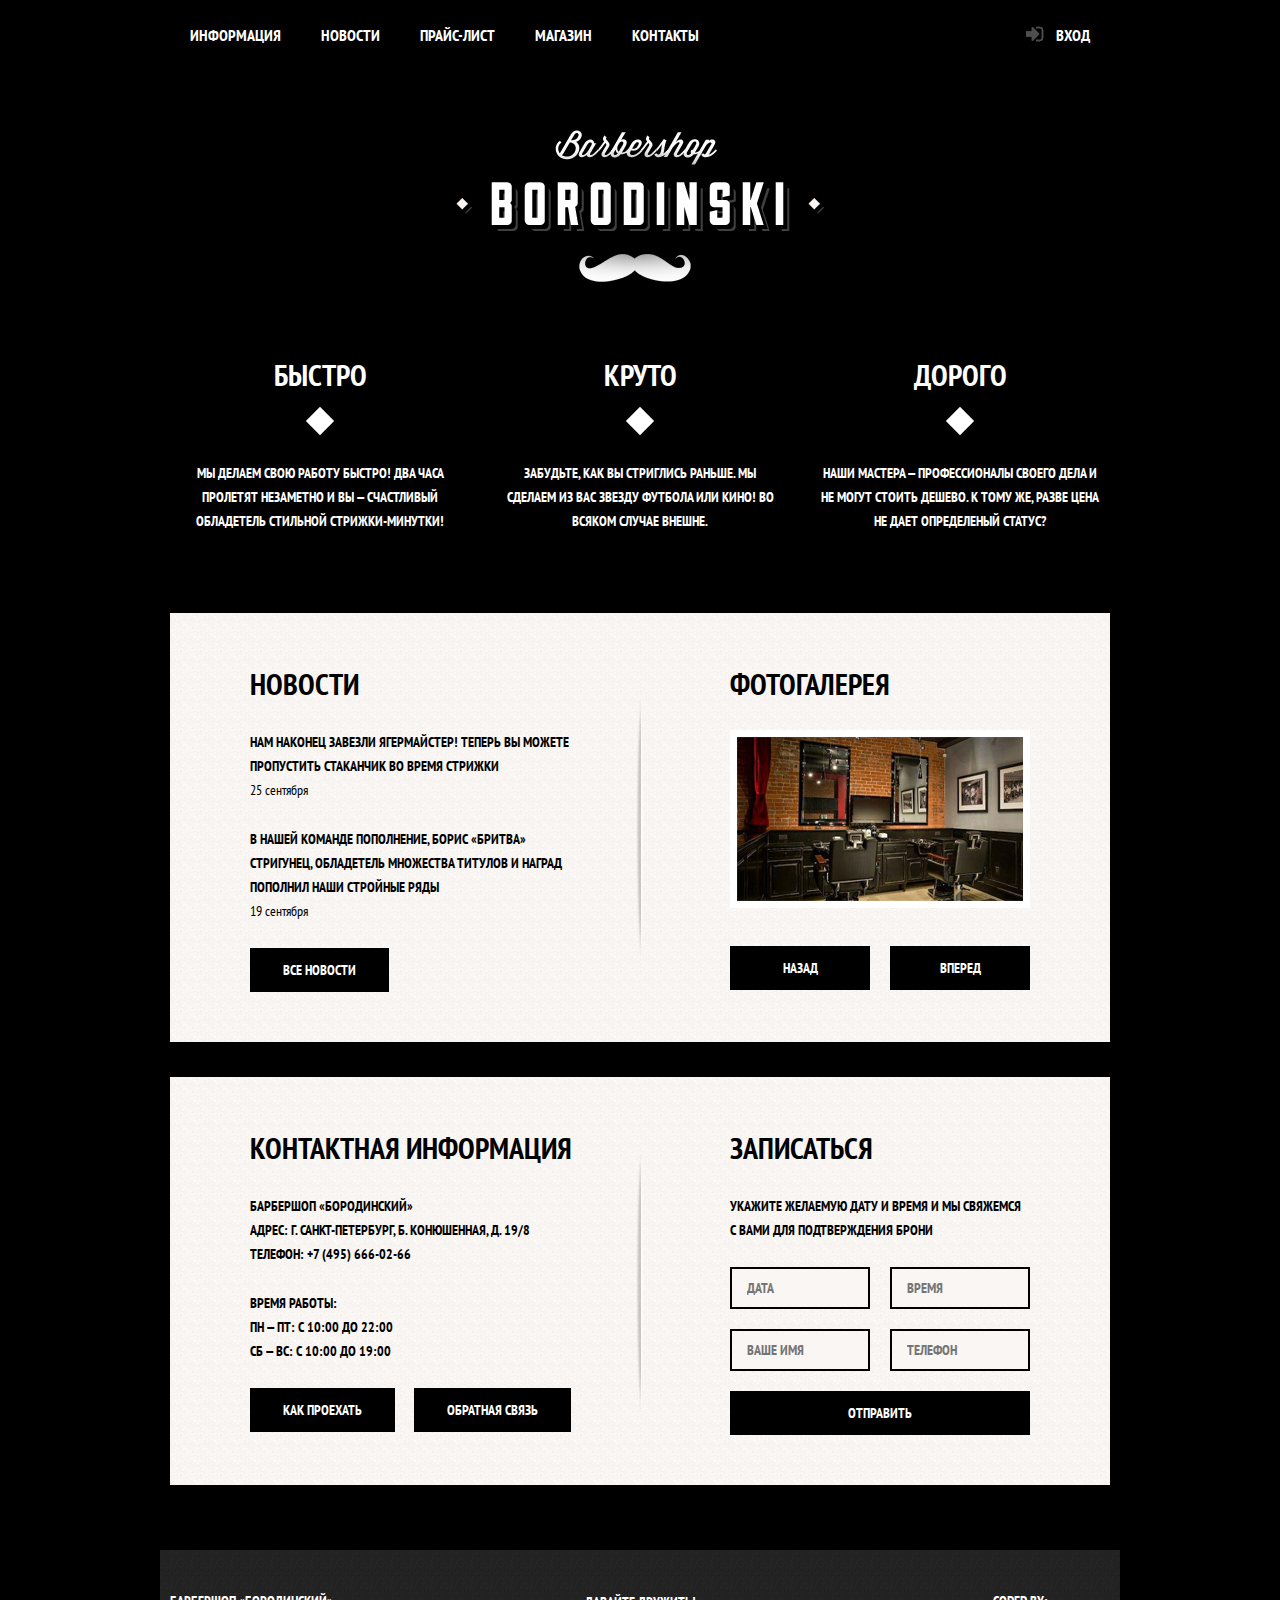
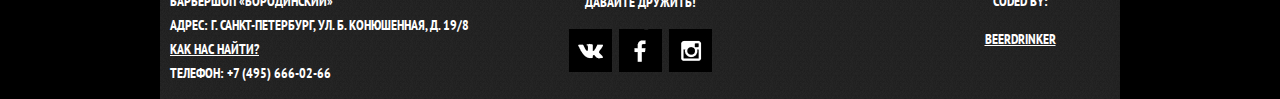
==== index.html @ 7725e12c "layout done" ====
<!DOCTYPE html>

<!--Coded by Paliy Rostyslav. e-mail: paliy1984@gmail.com. skype: ros.coprandos !!!SYLB!!!-->

<html lang="en">

<head>
    <meta charset="utf-8">
    <meta http-equiv="X-UA-Compatible" content="IE=edge">
    <meta name="viewport" content="width=device-width, initial-scale=1.0">

    <title>Borodinski</title>
    <!--Site description-->
    <meta name="description" content="..." />
    <link href="https://fonts.googleapis.com/css?family=PT+Sans+Narrow:400,700&amp;subset=cyrillic" rel="stylesheet">
    <link rel="stylesheet" type="text/css" href="css/style.css">

    <!-- HTML5 shim and Respond.js for IE8 support of HTML5 elements and media queries -->
    <!--[if lt IE 9]>
      <script src="https://oss.maxcdn.com/html5shiv/3.7.2/html5shiv.min.js"></script>
      <script src="https://oss.maxcdn.com/respond/1.4.2/respond.min.js"></script>
    <![endif]-->
    
</head>

<body>

    <header class="main-header">
        <div class="container cf">
            <nav class="main-navigation">
                <ul>
                    <li><a href="#">ИНФОРМАЦИЯ</a></li>
                    <li><a href="#">НОВОСТИ</a></li>
                    <li><a href="#">ПРАЙС-ЛИСТ</a></li>
                    <li><a href="#">МАГАЗИН</a></li>
                    <li><a href="#">КОНТАКТЫ</a></li>
                </ul>
            </nav>
            <div class="user-block">
                <a href="#" class="login">ВХОД</a>
            </div>
    
        </div>
    </header>


    <main class="container">
        <div class="index-logo">
            <img src="./img/borodinski-logo.png" alt="Барбершоп <<<Бородинский>>">
        </div>

        <section class="features cf">
            <div class="features-item">
                <h3 class="features-name">БЫСТРО</h3>
                <p>МЫ ДЕЛАЕМ СВОЮ РАБОТУ БЫСТРО! ДВА ЧАСА ПРОЛЕТЯТ НЕЗАМЕТНО И ВЫ — СЧАСТЛИВЫЙ ОБЛАДЕТЕЛЬ СТИЛЬНОЙ СТРИЖКИ-МИНУТКИ!</p>
            </div>
            <div class="features-item">
                <h3 class="features-name">КРУТО</h3>
                <p>ЗАБУДЬТЕ, КАК ВЫ СТРИГЛИСЬ РАНЬШЕ. МЫ СДЕЛАЕМ ИЗ ВАС ЗВЕЗДУ ФУТБОЛА ИЛИ КИНО! ВО ВСЯКОМ СЛУЧАЕ ВНЕШНЕ.</p>
            </div>
            <div class="features-item">
                <h3 class="features-name">ДОРОГО</h3>
                <p>НАШИ МАСТЕРА — ПРОФЕССИОНАЛЫ СВОЕГО ДЕЛА И НЕ МОГУТ СТОИТЬ ДЕШЕВО. К ТОМУ ЖЕ, РАЗВЕ ЦЕНА НЕ ДАЕТ ОПРЕДЕЛЕНЫЙ
                    СТАТУС?
                </p>
            </div>
        </section>

        <div class="index-content cf">
            <div class="index-content-left">
                <h2 class="index-content-title">НОВОСТИ</h2>
                <ul class="news-preview">
                    <li>
                        <p>НАМ НАКОНЕЦ ЗАВЕЗЛИ ЯГЕРМАЙСТЕР! ТЕПЕРЬ ВЫ МОЖЕТЕ ПРОПУСТИТЬ СТАКАНЧИК ВО ВРЕМЯ СТРИЖКИ</p>
                        <time datetime="2016-01-11">25 сентября</time>
                    </li>
                    <li>
                        <p>В НАШЕЙ КОМАНДЕ ПОПОЛНЕНИЕ, БОРИС «БРИТВА» СТРИГУНЕЦ, ОБЛАДЕТЕЛЬ МНОЖЕСТВА ТИТУЛОВ И НАГРАД ПОПОЛНИЛ
                            НАШИ СТРОЙНЫЕ РЯДЫ</p>
                        <time datetime="2016-01-11">19 сентября</time>
                    </li>
                </ul>
                <a class="btn" href="#">ВСЕ НОВОСТИ</a>
            </div>

            <div class="index-content-right">
                <h2 class="index-content-title">ФОТОГАЛЕРЕЯ</h2>
                <div class="gallery">
                    <figure class="gallery-content">
                        <img src="./img/gallery-img.jpg" alt="gallery">
                    </figure>
                    <button class="btn gallery-prev">НАЗАД</button>
                    <button class="btn gallery-next">ВПЕРЕД</button>
                </div>
            </div>
        </div>

        <div class="index-content cf">

            <div class="index-content-left">
                <h2 class="index-content-title">КОНТАКТНАЯ ИНФОРМАЦИЯ</h2>
                <p>
                    БАРБЕРШОП «БОРОДИНСКИЙ» <br> АДРЕС: Г. САНКТ-ПЕТЕРБУРГ, Б. КОНЮШЕННАЯ, Д. 19/8 <br> ТЕЛЕФОН: +7 (495)
                    666-02-66
                </p>
                <p>
                    ВРЕМЯ РАБОТЫ: <br> ПН — ПТ: С 10:00 ДО 22:00 <br> СБ — ВС: С 10:00 ДО 19:00
                </p>
                <a href="#" class="btn">КАК ПРОЕХАТЬ</a>
                <a href="#" class="btn">ОБРАТНАЯ СВЯЗЬ</a>
            </div>

            <div class="index-content-right">
                <h2 class="index-content-title">ЗАПИСАТЬСЯ</h2>
                <p>УКАЖИТЕ ЖЕЛАЕМУЮ ДАТУ И ВРЕМЯ И МЫ СВЯЖЕМСЯ <br> С ВАМИ ДЛЯ ПОДТВЕРЖДЕНИЯ БРОНИ</p>
                <form action="register" class="appointment-form" method="post">
                    <input type="text" name="date" value="" placeholder="ДАТА">
                    <input type="text" name="time" value="" placeholder="ВРЕМЯ">
                    <input type="text" name="name" value="" placeholder="ВАШЕ ИМЯ">
                    <input type="tel" name="phone" value="" placeholder="ТЕЛЕФОН">
                    <button class="btn" type="submit">ОТПРАВИТЬ</button>
                </form>
            </div>
        </div>
    </main>


    <footer class="main-footer container cf">
    	<div class="footer-contacts">
    		<p>
    			БАРБЕРШОП «БОРОДИНСКИЙ» <br> АДРЕС: Г. САНКТ-ПЕТЕРБУРГ, УЛ. Б. КОНЮШЕННАЯ, Д. 19/8 <br><a href="#">КАК НАС НАЙТИ?</a>			<br> ТЕЛЕФОН: +7 (495) 666-02-66
    		</p>
    	</div>
    	<div class="footer-social">
    		<p>ДАВАЙТЕ ДРУЖИТЬ!</p>
    		<a class="social-btn social-btn-vk" href="#"></a>
    		<a class="social-btn social-btn-fb" href="#"></a>
    		<a class="social-btn social-btn-insta" href="#"></a>
    	</div>
    	<div class="footer-copy">
    		<p>
    			Coded by:
    		</p>
    		<a href="https://github.com/BeerDRinker" target="blank">BeerDrinker</a>
    	</div>
    </footer>
    
    <!--Custom script-->
    <script src="js/main.js"></script>
    
    <!--[if lt IE 9]>
          <script src="libs/placeholders.min.js"></script>
        <![endif]-->

</body>

</html>
---- css/style.css ----
@charset "UTF-8";
/*! normalize.css v5.0.0 | MIT License | github.com/necolas/normalize.css */
/**
 * 1. Change the default font family in all browsers (opinionated).
 * 2. Correct the line height in all browsers.
 * 3. Prevent adjustments of font size after orientation changes in
 *    IE on Windows Phone and in iOS.
 */
/* Document
   ========================================================================== */
html {
  font-family: sans-serif;
  /* 1 */
  line-height: 1.15;
  /* 2 */
  -ms-text-size-adjust: 100%;
  /* 3 */
  -webkit-text-size-adjust: 100%;
  /* 3 */ }

/* Sections
   ========================================================================== */
/**
 * Remove the margin in all browsers (opinionated).
 */
body {
  margin: 0; }

/**
 * Add the correct display in IE 9-.
 */
article,
aside,
footer,
header,
nav,
section {
  display: block; }

/**
 * Correct the font size and margin on `h1` elements within `section` and
 * `article` contexts in Chrome, Firefox, and Safari.
 */
h1 {
  font-size: 2em;
  margin: 0.67em 0; }

/* Grouping content
   ========================================================================== */
/**
 * Add the correct display in IE 9-.
 * 1. Add the correct display in IE.
 */
figcaption,
figure,
main {
  /* 1 */
  display: block; }

/**
 * Add the correct margin in IE 8.
 */
figure {
  margin: 1em 40px; }

/**
 * 1. Add the correct box sizing in Firefox.
 * 2. Show the overflow in Edge and IE.
 */
hr {
  box-sizing: content-box;
  /* 1 */
  height: 0;
  /* 1 */
  overflow: visible;
  /* 2 */ }

/**
 * 1. Correct the inheritance and scaling of font size in all browsers.
 * 2. Correct the odd `em` font sizing in all browsers.
 */
pre {
  font-family: monospace, monospace;
  /* 1 */
  font-size: 1em;
  /* 2 */ }

/* Text-level semantics
   ========================================================================== */
/**
 * 1. Remove the gray background on active links in IE 10.
 * 2. Remove gaps in links underline in iOS 8+ and Safari 8+.
 */
a {
  background-color: transparent;
  /* 1 */
  -webkit-text-decoration-skip: objects;
  /* 2 */ }

/**
 * Remove the outline on focused links when they are also active or hovered
 * in all browsers (opinionated).
 */
a:active,
a:hover {
  outline-width: 0; }

/**
 * 1. Remove the bottom border in Firefox 39-.
 * 2. Add the correct text decoration in Chrome, Edge, IE, Opera, and Safari.
 */
abbr[title] {
  border-bottom: none;
  /* 1 */
  text-decoration: underline;
  /* 2 */
  text-decoration: underline dotted;
  /* 2 */ }

/**
 * Prevent the duplicate application of `bolder` by the next rule in Safari 6.
 */
b,
strong {
  font-weight: inherit; }

/**
 * Add the correct font weight in Chrome, Edge, and Safari.
 */
b,
strong {
  font-weight: bolder; }

/**
 * 1. Correct the inheritance and scaling of font size in all browsers.
 * 2. Correct the odd `em` font sizing in all browsers.
 */
code,
kbd,
samp {
  font-family: monospace, monospace;
  /* 1 */
  font-size: 1em;
  /* 2 */ }

/**
 * Add the correct font style in Android 4.3-.
 */
dfn {
  font-style: italic; }

/**
 * Add the correct background and color in IE 9-.
 */
mark {
  background-color: #ff0;
  color: #000; }

/**
 * Add the correct font size in all browsers.
 */
small {
  font-size: 80%; }

/**
 * Prevent `sub` and `sup` elements from affecting the line height in
 * all browsers.
 */
sub,
sup {
  font-size: 75%;
  line-height: 0;
  position: relative;
  vertical-align: baseline; }

sub {
  bottom: -0.25em; }

sup {
  top: -0.5em; }

/* Embedded content
   ========================================================================== */
/**
 * Add the correct display in IE 9-.
 */
audio,
video {
  display: inline-block; }

/**
 * Add the correct display in iOS 4-7.
 */
audio:not([controls]) {
  display: none;
  height: 0; }

/**
 * Remove the border on images inside links in IE 10-.
 */
img {
  border-style: none; }

/**
 * Hide the overflow in IE.
 */
svg:not(:root) {
  overflow: hidden; }

/* Forms
   ========================================================================== */
/**
 * 1. Change the font styles in all browsers (opinionated).
 * 2. Remove the margin in Firefox and Safari.
 */
button,
input,
optgroup,
select,
textarea {
  font-family: sans-serif;
  /* 1 */
  font-size: 100%;
  /* 1 */
  line-height: 1.15;
  /* 1 */
  margin: 0;
  /* 2 */ }

/**
 * Show the overflow in IE.
 * 1. Show the overflow in Edge.
 */
button,
input {
  /* 1 */
  overflow: visible; }

/**
 * Remove the inheritance of text transform in Edge, Firefox, and IE.
 * 1. Remove the inheritance of text transform in Firefox.
 */
button,
select {
  /* 1 */
  text-transform: none; }

/**
 * 1. Prevent a WebKit bug where (2) destroys native `audio` and `video`
 *    controls in Android 4.
 * 2. Correct the inability to style clickable types in iOS and Safari.
 */
button,
html [type="button"],
[type="reset"],
[type="submit"] {
  -webkit-appearance: button;
  /* 2 */ }

/**
 * Remove the inner border and padding in Firefox.
 */
button::-moz-focus-inner,
[type="button"]::-moz-focus-inner,
[type="reset"]::-moz-focus-inner,
[type="submit"]::-moz-focus-inner {
  border-style: none;
  padding: 0; }

/**
 * Restore the focus styles unset by the previous rule.
 */
button:-moz-focusring,
[type="button"]:-moz-focusring,
[type="reset"]:-moz-focusring,
[type="submit"]:-moz-focusring {
  outline: 1px dotted ButtonText; }

/**
 * Change the border, margin, and padding in all browsers (opinionated).
 */
fieldset {
  border: 1px solid #c0c0c0;
  margin: 0 2px;
  padding: 0.35em 0.625em 0.75em; }

/**
 * 1. Correct the text wrapping in Edge and IE.
 * 2. Correct the color inheritance from `fieldset` elements in IE.
 * 3. Remove the padding so developers are not caught out when they zero out
 *    `fieldset` elements in all browsers.
 */
legend {
  box-sizing: border-box;
  /* 1 */
  color: inherit;
  /* 2 */
  display: table;
  /* 1 */
  max-width: 100%;
  /* 1 */
  padding: 0;
  /* 3 */
  white-space: normal;
  /* 1 */ }

/**
 * 1. Add the correct display in IE 9-.
 * 2. Add the correct vertical alignment in Chrome, Firefox, and Opera.
 */
progress {
  display: inline-block;
  /* 1 */
  vertical-align: baseline;
  /* 2 */ }

/**
 * Remove the default vertical scrollbar in IE.
 */
textarea {
  overflow: auto; }

/**
 * 1. Add the correct box sizing in IE 10-.
 * 2. Remove the padding in IE 10-.
 */
[type="checkbox"],
[type="radio"] {
  box-sizing: border-box;
  /* 1 */
  padding: 0;
  /* 2 */ }

/**
 * Correct the cursor style of increment and decrement buttons in Chrome.
 */
[type="number"]::-webkit-inner-spin-button,
[type="number"]::-webkit-outer-spin-button {
  height: auto; }

/**
 * 1. Correct the odd appearance in Chrome and Safari.
 * 2. Correct the outline style in Safari.
 */
[type="search"] {
  -webkit-appearance: textfield;
  /* 1 */
  outline-offset: -2px;
  /* 2 */ }

/**
 * Remove the inner padding and cancel buttons in Chrome and Safari on macOS.
 */
[type="search"]::-webkit-search-cancel-button,
[type="search"]::-webkit-search-decoration {
  -webkit-appearance: none; }

/**
 * 1. Correct the inability to style clickable types in iOS and Safari.
 * 2. Change font properties to `inherit` in Safari.
 */
::-webkit-file-upload-button {
  -webkit-appearance: button;
  /* 1 */
  font: inherit;
  /* 2 */ }

/* Interactive
   ========================================================================== */
/*
 * Add the correct display in IE 9-.
 * 1. Add the correct display in Edge, IE, and Firefox.
 */
details,
menu {
  display: block; }

/*
 * Add the correct display in all browsers.
 */
summary {
  display: list-item; }

/* Scripting
   ========================================================================== */
/**
 * Add the correct display in IE 9-.
 */
canvas {
  display: inline-block; }

/**
 * Add the correct display in IE.
 */
template {
  display: none; }

/* Hidden
   ========================================================================== */
/**
 * Add the correct display in IE 10-.
 */
[hidden] {
  display: none; }

/*=============================================
               GLOBALL SETTINGS
=============================================*/
.cf::after {
  content: '';
  display: table;
  clear: both; }

body {
  min-width: 960px;
  font-weight: 700;
  font-size: 14px;
  line-height: 24px;
  font-family: 'PT Sans Narrow', "Arial", sans-serif;
  margin: 0;
  padding: 0;
  background: #000000 url("../img/background.jpg") no-repeat center top;
  color: #ffffff;
  text-transform: uppercase;
  background: #000; }

.container {
  width: 940px;
  margin: 0 auto;
  padding: 0 10px; }

/*=============================================
                HEADER - NAV
=============================================*/
.main-header {
  margin-bottom: 60px;
  color: #fff;
  background-color: #000; }

.main-navigation {
  float: left;
  width: 780px; }

/* AHTUNG, AHTUNG!!! AHTUNG, AHTUNG!!! AHTUNG, AHTUNG!!! AHTUNG, AHTUNG!!! */
/*Вот ета хуйня как образец, так нужно делать во всех навигационных меню*/
.main-navigation ul {
  margin: 0;
  padding: 0;
  list-style: none;
  font-size: 0; }

.main-navigation li {
  display: inline-block;
  /*Если display: inline-block; то обизательно vertical-align: top;*/
  vertical-align: top;
  font-size: 16px;
  line-height: 20px; }

.main-navigation a {
  padding: 25px 20px;
  display: block;
  color: #fff;
  text-decoration: none; }

.main-navigation a:hover {
  background: #242424; }

/*================ Конец примера нав меню =================*/
.user-block {
  float: right;
  max-width: 140px; }

.login {
  position: relative;
  display: inline-block;
  vertical-align: top;
  font-size: 16px;
  line-height: 20px;
  color: #fff;
  text-decoration: none;
  padding: 25px 20px;
  padding-left: 50px; }

.login:hover {
  background: #242424; }

.login::before {
  content: "";
  position: absolute;
  /*Если нужно елементу задать абсолютную позицию то у родителя должна быть позиция relative*/
  top: 26px;
  left: 20px;
  width: 18px;
  height: 18px;
  background: url("../img/sprites.png") no-repeat;
  background-position: 0px 0px;
  opacity: 0.3; }

.login:hover::before {
  opacity: 1; }

/*=============================================
                HEADER-LOGO
=============================================*/
.index-logo {
  height: 204px;
  width: 368px;
  margin: 0 auto; }

.index-logo img {
  height: 204px;
  width: 368px; }

/*=============================================
                   FEATURES
=============================================*/
.features-item {
  float: left;
  min-height: 175px;
  margin-right: 20px;
  width: 300px;
  text-align: center;
  margin-bottom: 80px; }

.features-name {
  position: relative;
  display: block;
  margin-bottom: 30px;
  padding-bottom: 35px; }

.features-name::after {
  content: "";
  position: absolute;
  display: block;
  bottom: 0;
  left: 50%;
  width: 20px;
  height: 20px;
  margin-left: -10px;
  background-color: #ffffff;
  transform: rotate(45deg); }

.features-item h3 {
  font-size: 30px;
  line-height: 42px;
  font-weight: 700;
  margin-top: 20px; }

.features-item p {
  margin: 10px;
  margin-bottom: 0; }

.features-item:last-child {
  margin-right: 0; }

/*=============================================
                   CONTENT
=============================================*/
.index-content {
  padding: 20px 80px;
  padding-bottom: 50px;
  margin-bottom: 35px;
  color: #000;
  background: url("../img/content-shadow.png") no-repeat center, #f8f5f2 url("../img/texture.png"); }
  .index-content h2 {
    margin-top: 30px; }

.index-content-left {
  float: left;
  width: 380px; }

.index-content-right {
  float: right;
  width: 300px; }

.index-content-title {
  margin: 0;
  margin-bottom: 25px;
  font-size: 30px;
  line-height: 42px; }

.index-content p {
  margin: 0;
  margin-bottom: 25px; }

.news-preview {
  margin: 0;
  padding: 0;
  padding-right: 25px;
  list-style: none;
  padding-right: 45px; }

.btn {
  /*Для кнопок нужно все текстовые параметры продублировать они не унаследуют их от других елементов */
  display: inline-block;
  vertical-align: top;
  margin-right: 16px;
  padding: 10px 33px;
  font-weight: 700;
  font-size: 14px;
  line-height: 24px;
  font-family: 'PT Sans Narrow', "Arial", sans-serif;
  color: #fff;
  text-transform: uppercase;
  text-decoration: none;
  background-color: #000;
  border: none;
  outline: none;
  cursor: pointer; }

.btn:hover,
.btn:active {
  background-color: #663d15; }

.btn.disabled,
.btn:disabled {
  cursor: default;
  opacity: 0.5; }

.btn.disabled:hover,
.btn:disabled:hover {
  background-color: #000; }

.gallery {
  position: relative;
  height: 260px; }

.gallery-content {
  height: 164px;
  margin: 0;
  background-color: #ccc;
  border: 7px solid #fff; }

.gallery-content img {
  width: 286px;
  height: 164px; }

.gallery .btn {
  position: absolute;
  bottom: 0;
  width: 140px;
  margin: 0; }

.gallery-prev {
  left: 0; }

.gallery-next {
  right: 0; }

.news-preview li {
  margin-bottom: 25px; }

.news-preview time {
  font-weight: 400;
  text-transform: none; }

.news-preview p {
  margin-bottom: 0; }

/*=============================================
                   CONTACT
=============================================*/
/*Для input нужно все текстовые параметры продублировать они не унаследуют их от других елементов */
.appointment-form input {
  float: left;
  margin-right: 20px;
  margin-bottom: 20px;
  width: 106px;
  padding: 7px 15px;
  background-color: #f9f6f3;
  border: 2px solid #000;
  outline: none;
  font-weight: 700;
  font-size: 14px;
  line-height: 24px;
  color: #000;
  font-family: 'PT Sans Narrow', "Arial", sans-serif; }

.appointment-form input:nth-child(2n) {
  margin-right: 0; }

.appointment-form input:focus {
  border: 2px solid #663d15; }

.appointment-form .btn {
  clear: both;
  width: 100%; }

/*=============================================
                   FOOTER
=============================================*/
.main-footer {
  margin-top: 65px;
  /*padding-bottom: 40px;*/
  color: #fff;
  background: #252525 url("../img/footer-bg.jpg"); }

.footer-contacts {
  padding-top: 25px;
  float: left;
  width: 320px;
  margin-right: 60px; }

.footer-contacts a {
  color: #fff; }

.footer-contacts a:hover {
  text-decoration: none; }

.footer-social {
  padding-top: 20px;
  float: left;
  width: 180px;
  text-align: center; }

.footer-social p {
  padding-top: 20px;
  margin: 0;
  margin-bottom: 15px; }

.social-btn {
  display: inline-block;
  vertical-align: top;
  margin: 0 2px;
  width: 43px;
  height: 43px;
  font-size: 0;
  text-decoration: none;
  background: #000 url("../img/sprites.png") no-repeat center; }

.social-btn-vk {
  background-position: 9px -190px; }

.social-btn-fb {
  background-position: 15px -41px; }

.social-btn-insta {
  background-position: 12px -105px; }

.footer-copy {
  text-align: center;
  padding-top: 25px;
  float: right;
  width: 180px; }
  .footer-copy a {
    color: #fff; }
    .footer-copy a:hover {
      text-decoration: none; }
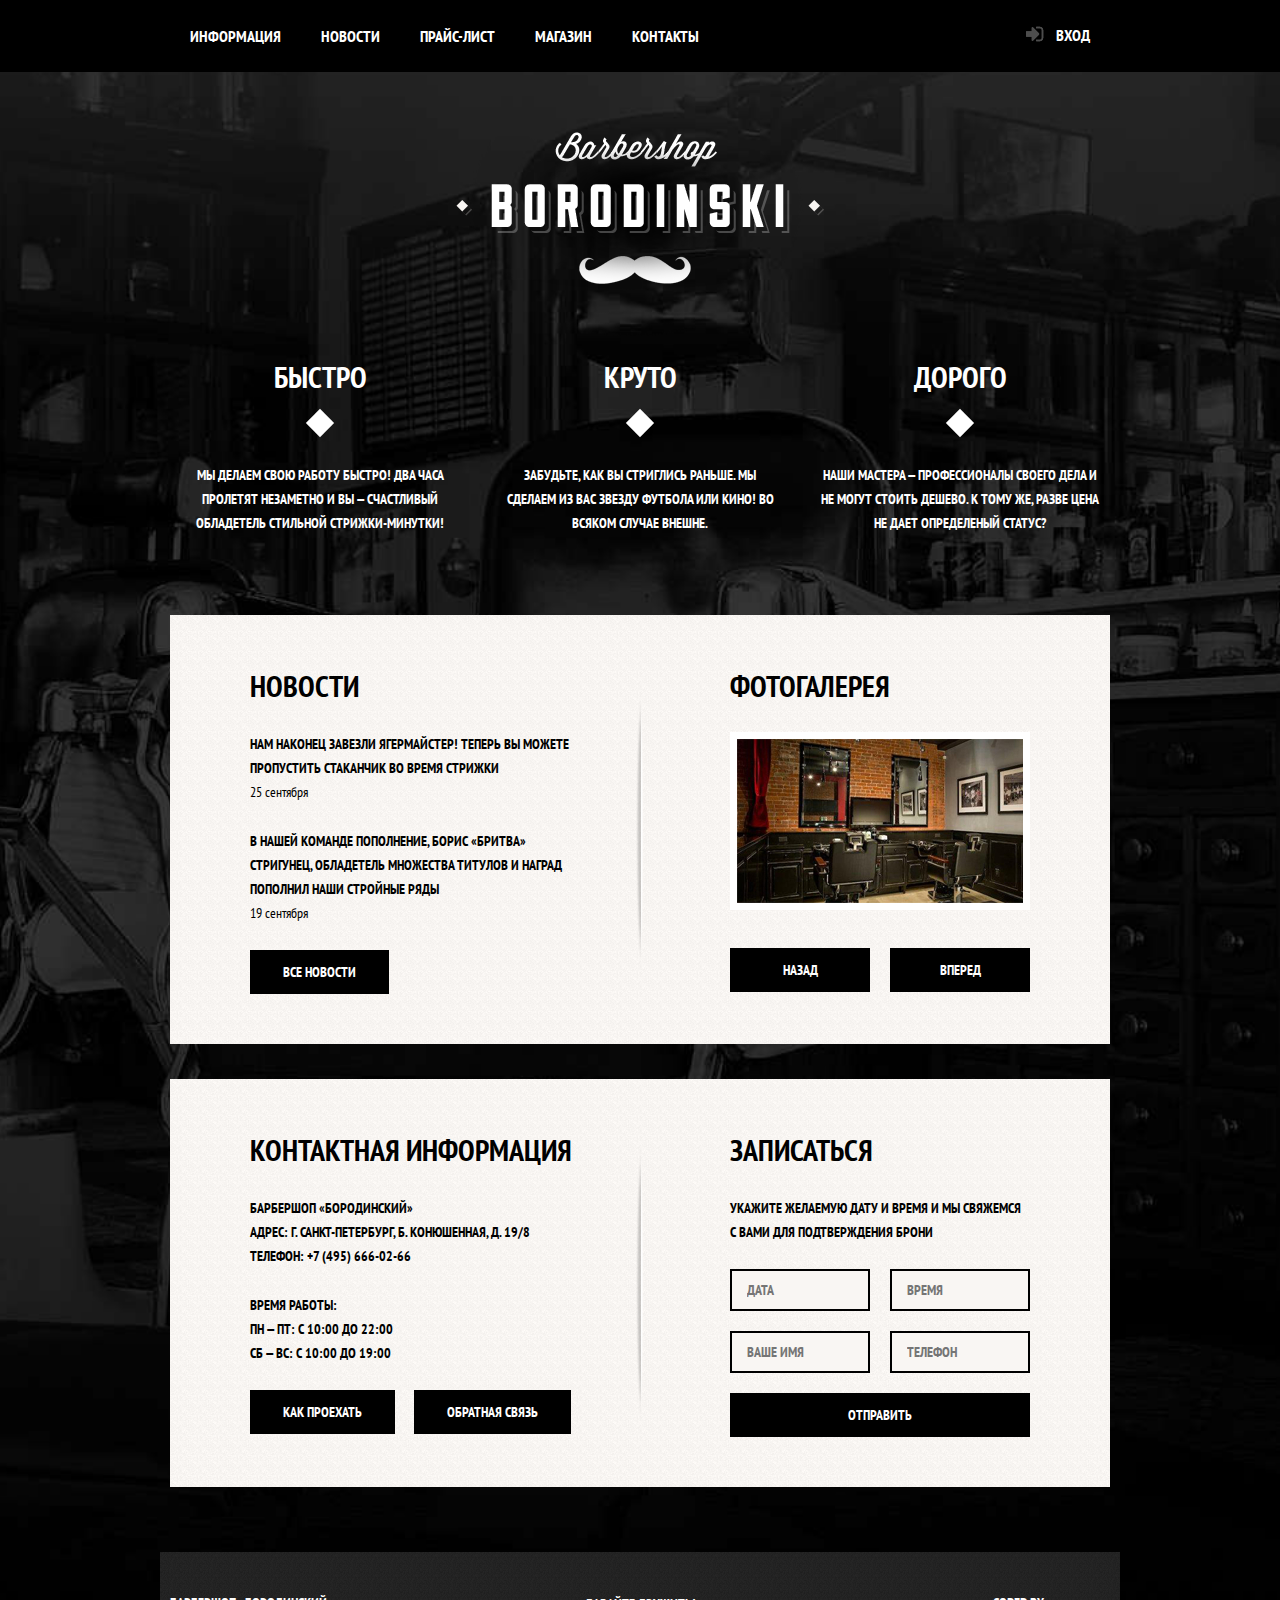
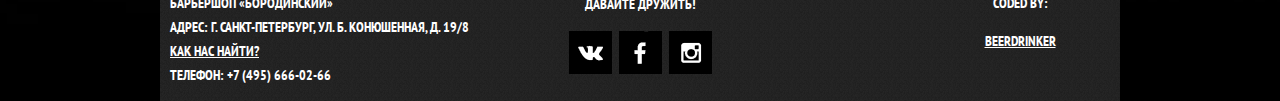
==== commit 7520d302: "barbershop is done" ====
--- a/index.html
+++ b/index.html
@@ -31,7 +31,7 @@
                 <ul>
                     <li><a href="#">ИНФОРМАЦИЯ</a></li>
                     <li><a href="#">НОВОСТИ</a></li>
-                    <li><a href="#">ПРАЙС-ЛИСТ</a></li>
+                    <li><a href="price.html">ПРАЙС-ЛИСТ</a></li>
                     <li><a href="#">МАГАЗИН</a></li>
                     <li><a href="#">КОНТАКТЫ</a></li>
                 </ul>
@@ -106,7 +106,7 @@
                 <p>
                     ВРЕМЯ РАБОТЫ: <br> ПН — ПТ: С 10:00 ДО 22:00 <br> СБ — ВС: С 10:00 ДО 19:00
                 </p>
-                <a href="#" class="btn">КАК ПРОЕХАТЬ</a>
+                <a href="#" class="btn js-open-map">КАК ПРОЕХАТЬ</a>
                 <a href="#" class="btn">ОБРАТНАЯ СВЯЗЬ</a>
             </div>
 
@@ -124,6 +124,31 @@
         </div>
     </main>
 
+    <!--MODAL WINDOW LOGIN-->
+    <div class="modal-content">
+        <button class="modal-content-close" type="button" title="Закрыть">Закрить</button>
+        <h2>ЛИЧНЫЙ КАБИНЕТ</h2>
+        <p>ВВедите пожалуйста свой логин и пароль</p>
+
+        <form class="login-form" action="http://echo.htmlacademy.ru" method="post">
+            <input class="icon-user" type="text" name="login" placeholder="Логин">
+            <input class="icon-password" type="password" name="password" placeholder="Пароль">
+            <label class="login-checkbox">
+            <input type="checkbox" name="remember"><span class="checkbox-indicator"></span>Запомните меня
+            </label>
+            <a href="#" class="restore">Я ЗАБЫЛ ПАРОЛЬ!</a>
+            <button class="btn" type="submit">Войти</button>
+        </form>
+    </div>
+
+    <!--MODAL WINDOW MAP-->
+    <div class="modal-content-map">
+        <button class="modal-content-close-map" type="button" title="Закрить">Закрить</button>
+        <div id="yandex-map">
+            <iframe src="https://www.google.com/maps/embed?pb=!1m18!1m12!1m3!1d162757.7258281157!2d30.392609250958973!3d50.40217023820176!2m3!1f0!2f0!3f0!3m2!1i1024!2i768!4f13.1!3m3!1m2!1s0x40d4cf4ee15a4505%3A0x791cf95e33bc0172!2z0LPQvtGA0L7QtCDQmtC40LXQsg!5e0!3m2!1sru!2sua!4v1488892344912" width="766" height="561" frameborder="0" style="border:0" allowfullscreen></iframe>
+        </div>
+    </div>
+    <div class="modal-overlay"></div>
 
     <footer class="main-footer container cf">
     	<div class="footer-contacts">
--- a/css/style.css
+++ b/css/style.css
@@ -9,14 +9,15 @@
 /* Document
    ========================================================================== */
 html {
-  font-family: sans-serif;
-  /* 1 */
-  line-height: 1.15;
+    font-family: sans-serif;
+  /* 1 */
+    line-height: 1.15;
   /* 2 */
-  -ms-text-size-adjust: 100%;
+    -ms-text-size-adjust: 100%;
   /* 3 */
-  -webkit-text-size-adjust: 100%;
-  /* 3 */ }
+    -webkit-text-size-adjust: 100%;
+  /* 3 */
+}
 
 /* Sections
    ========================================================================== */
@@ -24,7 +25,8 @@
  * Remove the margin in all browsers (opinionated).
  */
 body {
-  margin: 0; }
+    margin: 0;
+}
 
 /**
  * Add the correct display in IE 9-.
@@ -35,15 +37,17 @@
 header,
 nav,
 section {
-  display: block; }
+    display: block;
+}
 
 /**
  * Correct the font size and margin on `h1` elements within `section` and
  * `article` contexts in Chrome, Firefox, and Safari.
  */
 h1 {
-  font-size: 2em;
-  margin: 0.67em 0; }
+    font-size: 2em;
+    margin: 0.67em 0;
+}
 
 /* Grouping content
    ========================================================================== */
@@ -55,35 +59,39 @@
 figure,
 main {
   /* 1 */
-  display: block; }
+    display: block;
+}
 
 /**
  * Add the correct margin in IE 8.
  */
 figure {
-  margin: 1em 40px; }
+    margin: 1em 40px;
+}
 
 /**
  * 1. Add the correct box sizing in Firefox.
  * 2. Show the overflow in Edge and IE.
  */
 hr {
-  box-sizing: content-box;
-  /* 1 */
-  height: 0;
-  /* 1 */
-  overflow: visible;
-  /* 2 */ }
+    box-sizing: content-box;
+  /* 1 */
+    height: 0;
+  /* 1 */
+    overflow: visible;
+  /* 2 */
+}
 
 /**
  * 1. Correct the inheritance and scaling of font size in all browsers.
  * 2. Correct the odd `em` font sizing in all browsers.
  */
 pre {
-  font-family: monospace, monospace;
-  /* 1 */
-  font-size: 1em;
-  /* 2 */ }
+    font-family: monospace, monospace;
+  /* 1 */
+    font-size: 1em;
+  /* 2 */
+}
 
 /* Text-level semantics
    ========================================================================== */
@@ -92,10 +100,11 @@
  * 2. Remove gaps in links underline in iOS 8+ and Safari 8+.
  */
 a {
-  background-color: transparent;
-  /* 1 */
-  -webkit-text-decoration-skip: objects;
-  /* 2 */ }
+    background-color: transparent;
+  /* 1 */
+    -webkit-text-decoration-skip: objects;
+  /* 2 */
+}
 
 /**
  * Remove the outline on focused links when they are also active or hovered
@@ -103,33 +112,37 @@
  */
 a:active,
 a:hover {
-  outline-width: 0; }
+    outline-width: 0;
+}
 
 /**
  * 1. Remove the bottom border in Firefox 39-.
  * 2. Add the correct text decoration in Chrome, Edge, IE, Opera, and Safari.
  */
 abbr[title] {
-  border-bottom: none;
-  /* 1 */
-  text-decoration: underline;
+    border-bottom: none;
+  /* 1 */
+    text-decoration: underline;
   /* 2 */
-  text-decoration: underline dotted;
-  /* 2 */ }
+    text-decoration: underline dotted;
+  /* 2 */
+}
 
 /**
  * Prevent the duplicate application of `bolder` by the next rule in Safari 6.
  */
 b,
 strong {
-  font-weight: inherit; }
+    font-weight: inherit;
+}
 
 /**
  * Add the correct font weight in Chrome, Edge, and Safari.
  */
 b,
 strong {
-  font-weight: bolder; }
+    font-weight: bolder;
+}
 
 /**
  * 1. Correct the inheritance and scaling of font size in all browsers.
@@ -138,29 +151,33 @@
 code,
 kbd,
 samp {
-  font-family: monospace, monospace;
-  /* 1 */
-  font-size: 1em;
-  /* 2 */ }
+    font-family: monospace, monospace;
+  /* 1 */
+    font-size: 1em;
+  /* 2 */
+}
 
 /**
  * Add the correct font style in Android 4.3-.
  */
 dfn {
-  font-style: italic; }
+    font-style: italic;
+}
 
 /**
  * Add the correct background and color in IE 9-.
  */
 mark {
-  background-color: #ff0;
-  color: #000; }
+    background-color: #ff0;
+    color: #000;
+}
 
 /**
  * Add the correct font size in all browsers.
  */
 small {
-  font-size: 80%; }
+    font-size: 80%;
+}
 
 /**
  * Prevent `sub` and `sup` elements from affecting the line height in
@@ -168,16 +185,19 @@
  */
 sub,
 sup {
-  font-size: 75%;
-  line-height: 0;
-  position: relative;
-  vertical-align: baseline; }
+    font-size: 75%;
+    line-height: 0;
+    position: relative;
+    vertical-align: baseline;
+}
 
 sub {
-  bottom: -0.25em; }
+    bottom: -0.25em;
+}
 
 sup {
-  top: -0.5em; }
+    top: -0.5em;
+}
 
 /* Embedded content
    ========================================================================== */
@@ -186,26 +206,30 @@
  */
 audio,
 video {
-  display: inline-block; }
+    display: inline-block;
+}
 
 /**
  * Add the correct display in iOS 4-7.
  */
 audio:not([controls]) {
-  display: none;
-  height: 0; }
+    display: none;
+    height: 0;
+}
 
 /**
  * Remove the border on images inside links in IE 10-.
  */
 img {
-  border-style: none; }
+    border-style: none;
+}
 
 /**
  * Hide the overflow in IE.
  */
 svg:not(:root) {
-  overflow: hidden; }
+    overflow: hidden;
+}
 
 /* Forms
    ========================================================================== */
@@ -218,14 +242,15 @@
 optgroup,
 select,
 textarea {
-  font-family: sans-serif;
-  /* 1 */
-  font-size: 100%;
-  /* 1 */
-  line-height: 1.15;
-  /* 1 */
-  margin: 0;
-  /* 2 */ }
+    font-family: sans-serif;
+  /* 1 */
+    font-size: 100%;
+  /* 1 */
+    line-height: 1.15;
+  /* 1 */
+    margin: 0;
+  /* 2 */
+}
 
 /**
  * Show the overflow in IE.
@@ -234,7 +259,8 @@
 button,
 input {
   /* 1 */
-  overflow: visible; }
+    overflow: visible;
+}
 
 /**
  * Remove the inheritance of text transform in Edge, Firefox, and IE.
@@ -243,7 +269,8 @@
 button,
 select {
   /* 1 */
-  text-transform: none; }
+    text-transform: none;
+}
 
 /**
  * 1. Prevent a WebKit bug where (2) destroys native `audio` and `video`
@@ -254,8 +281,9 @@
 html [type="button"],
 [type="reset"],
 [type="submit"] {
-  -webkit-appearance: button;
-  /* 2 */ }
+    -webkit-appearance: button;
+  /* 2 */
+}
 
 /**
  * Remove the inner border and padding in Firefox.
@@ -264,8 +292,9 @@
 [type="button"]::-moz-focus-inner,
 [type="reset"]::-moz-focus-inner,
 [type="submit"]::-moz-focus-inner {
-  border-style: none;
-  padding: 0; }
+    border-style: none;
+    padding: 0;
+}
 
 /**
  * Restore the focus styles unset by the previous rule.
@@ -274,15 +303,17 @@
 [type="button"]:-moz-focusring,
 [type="reset"]:-moz-focusring,
 [type="submit"]:-moz-focusring {
-  outline: 1px dotted ButtonText; }
+    outline: 1px dotted ButtonText;
+}
 
 /**
  * Change the border, margin, and padding in all browsers (opinionated).
  */
 fieldset {
-  border: 1px solid #c0c0c0;
-  margin: 0 2px;
-  padding: 0.35em 0.625em 0.75em; }
+    border: 1px solid #c0c0c0;
+    margin: 0 2px;
+    padding: 0.35em 0.625em 0.75em;
+}
 
 /**
  * 1. Correct the text wrapping in Edge and IE.
@@ -291,34 +322,37 @@
  *    `fieldset` elements in all browsers.
  */
 legend {
-  box-sizing: border-box;
-  /* 1 */
-  color: inherit;
+    box-sizing: border-box;
+  /* 1 */
+    color: inherit;
   /* 2 */
-  display: table;
-  /* 1 */
-  max-width: 100%;
-  /* 1 */
-  padding: 0;
+    display: table;
+  /* 1 */
+    max-width: 100%;
+  /* 1 */
+    padding: 0;
   /* 3 */
-  white-space: normal;
-  /* 1 */ }
+    white-space: normal;
+  /* 1 */
+}
 
 /**
  * 1. Add the correct display in IE 9-.
  * 2. Add the correct vertical alignment in Chrome, Firefox, and Opera.
  */
 progress {
-  display: inline-block;
-  /* 1 */
-  vertical-align: baseline;
-  /* 2 */ }
+    display: inline-block;
+  /* 1 */
+    vertical-align: baseline;
+  /* 2 */
+}
 
 /**
  * Remove the default vertical scrollbar in IE.
  */
 textarea {
-  overflow: auto; }
+    overflow: auto;
+}
 
 /**
  * 1. Add the correct box sizing in IE 10-.
@@ -326,44 +360,49 @@
  */
 [type="checkbox"],
 [type="radio"] {
-  box-sizing: border-box;
-  /* 1 */
-  padding: 0;
-  /* 2 */ }
+    box-sizing: border-box;
+  /* 1 */
+    padding: 0;
+  /* 2 */
+}
 
 /**
  * Correct the cursor style of increment and decrement buttons in Chrome.
  */
 [type="number"]::-webkit-inner-spin-button,
 [type="number"]::-webkit-outer-spin-button {
-  height: auto; }
+    height: auto;
+}
 
 /**
  * 1. Correct the odd appearance in Chrome and Safari.
  * 2. Correct the outline style in Safari.
  */
 [type="search"] {
-  -webkit-appearance: textfield;
-  /* 1 */
-  outline-offset: -2px;
-  /* 2 */ }
+    -webkit-appearance: textfield;
+  /* 1 */
+    outline-offset: -2px;
+  /* 2 */
+}
 
 /**
  * Remove the inner padding and cancel buttons in Chrome and Safari on macOS.
  */
 [type="search"]::-webkit-search-cancel-button,
 [type="search"]::-webkit-search-decoration {
-  -webkit-appearance: none; }
+    -webkit-appearance: none;
+}
 
 /**
  * 1. Correct the inability to style clickable types in iOS and Safari.
  * 2. Change font properties to `inherit` in Safari.
  */
 ::-webkit-file-upload-button {
-  -webkit-appearance: button;
-  /* 1 */
-  font: inherit;
-  /* 2 */ }
+    -webkit-appearance: button;
+  /* 1 */
+    font: inherit;
+  /* 2 */
+}
 
 /* Interactive
    ========================================================================== */
@@ -373,13 +412,15 @@
  */
 details,
 menu {
-  display: block; }
+    display: block;
+}
 
 /*
  * Add the correct display in all browsers.
  */
 summary {
-  display: list-item; }
+    display: list-item;
+}
 
 /* Scripting
    ========================================================================== */
@@ -387,13 +428,15 @@
  * Add the correct display in IE 9-.
  */
 canvas {
-  display: inline-block; }
+    display: inline-block;
+}
 
 /**
  * Add the correct display in IE.
  */
 template {
-  display: none; }
+    display: none;
+}
 
 /* Hidden
    ========================================================================== */
@@ -401,348 +444,881 @@
  * Add the correct display in IE 10-.
  */
 [hidden] {
-  display: none; }
+    display: none;
+}
+
+/*=============================================
+               BEST PRACTICES
+=============================================*/
+img {
+    max-width: 100%;
+    height: auto;
+}
 
 /*=============================================
                GLOBALL SETTINGS
 =============================================*/
 .cf::after {
-  content: '';
-  display: table;
-  clear: both; }
+    content: '';
+    display: table;
+    clear: both;
+}
 
 body {
-  min-width: 960px;
-  font-weight: 700;
-  font-size: 14px;
-  line-height: 24px;
-  font-family: 'PT Sans Narrow', "Arial", sans-serif;
-  margin: 0;
-  padding: 0;
-  background: #000000 url("../img/background.jpg") no-repeat center top;
-  color: #ffffff;
-  text-transform: uppercase;
-  background: #000; }
+    min-width: 960px;
+    font-weight: 700;
+    font-size: 14px;
+    line-height: 24px;
+    font-family: 'PT Sans Narrow', "Arial", sans-serif;
+    margin: 0;
+    padding: 0;
+    background: #000000 url("../img/background.jpg") center center no-repeat;
+    background-size: cover;
+    color: #ffffff;
+    text-transform: uppercase;
+}
 
 .container {
-  width: 940px;
-  margin: 0 auto;
-  padding: 0 10px; }
+    width: 940px;
+    margin: 0 auto;
+    padding: 0 10px;
+}
 
 /*=============================================
                 HEADER - NAV
 =============================================*/
 .main-header {
-  margin-bottom: 60px;
-  color: #fff;
-  background-color: #000; }
+    margin-bottom: 60px;
+    color: #fff;
+    background-color: #000;
+}
 
 .main-navigation {
-  float: left;
-  width: 780px; }
+    float: left;
+    width: 780px;
+}
 
 /* AHTUNG, AHTUNG!!! AHTUNG, AHTUNG!!! AHTUNG, AHTUNG!!! AHTUNG, AHTUNG!!! */
 /*Вот ета хуйня как образец, так нужно делать во всех навигационных меню*/
 .main-navigation ul {
-  margin: 0;
-  padding: 0;
-  list-style: none;
-  font-size: 0; }
+    margin: 0;
+    padding: 0;
+    list-style: none;
+    font-size: 0;
+}
 
 .main-navigation li {
-  display: inline-block;
+    display: inline-block;
   /*Если display: inline-block; то обизательно vertical-align: top;*/
-  vertical-align: top;
-  font-size: 16px;
-  line-height: 20px; }
+    vertical-align: top;
+    font-size: 16px;
+    line-height: 20px;
+}
 
 .main-navigation a {
-  padding: 25px 20px;
-  display: block;
-  color: #fff;
-  text-decoration: none; }
+    padding: 26px 20px;
+    display: block;
+    color: #fff;
+    text-decoration: none;
+}
 
 .main-navigation a:hover {
-  background: #242424; }
+    background: #242424;
+}
 
 /*================ Конец примера нав меню =================*/
 .user-block {
-  float: right;
-  max-width: 140px; }
+    float: right;
+    max-width: 140px;
+}
 
 .login {
-  position: relative;
-  display: inline-block;
-  vertical-align: top;
-  font-size: 16px;
-  line-height: 20px;
-  color: #fff;
-  text-decoration: none;
-  padding: 25px 20px;
-  padding-left: 50px; }
+    position: relative;
+    display: inline-block;
+    vertical-align: top;
+    font-size: 16px;
+    line-height: 20px;
+    color: #fff;
+    text-decoration: none;
+    padding: 25px 20px;
+    padding-left: 50px;
+}
 
 .login:hover {
-  background: #242424; }
+    background: #242424;
+}
 
 .login::before {
-  content: "";
-  position: absolute;
+    content: "";
+    position: absolute;
   /*Если нужно елементу задать абсолютную позицию то у родителя должна быть позиция relative*/
-  top: 26px;
-  left: 20px;
-  width: 18px;
-  height: 18px;
-  background: url("../img/sprites.png") no-repeat;
-  background-position: 0px 0px;
-  opacity: 0.3; }
+    top: 26px;
+    left: 20px;
+    width: 18px;
+    height: 18px;
+    background: url("../img/sprites.png") no-repeat;
+    background-position: 0px 0px;
+    opacity: 0.3;
+}
 
 .login:hover::before {
-  opacity: 1; }
+    opacity: 1;
+}
 
 /*=============================================
                 HEADER-LOGO
 =============================================*/
 .index-logo {
-  height: 204px;
-  width: 368px;
-  margin: 0 auto; }
+    height: 204px;
+    width: 368px;
+    margin: 0 auto;
+}
 
 .index-logo img {
-  height: 204px;
-  width: 368px; }
+    height: 204px;
+    width: 368px;
+}
 
 /*=============================================
                    FEATURES
 =============================================*/
 .features-item {
-  float: left;
-  min-height: 175px;
-  margin-right: 20px;
-  width: 300px;
-  text-align: center;
-  margin-bottom: 80px; }
+    float: left;
+    min-height: 175px;
+    margin-right: 20px;
+    width: 300px;
+    text-align: center;
+    margin-bottom: 80px;
+}
 
 .features-name {
-  position: relative;
-  display: block;
-  margin-bottom: 30px;
-  padding-bottom: 35px; }
+    position: relative;
+    display: block;
+    margin-bottom: 30px;
+    padding-bottom: 35px;
+}
 
 .features-name::after {
-  content: "";
-  position: absolute;
-  display: block;
-  bottom: 0;
-  left: 50%;
-  width: 20px;
-  height: 20px;
-  margin-left: -10px;
-  background-color: #ffffff;
-  transform: rotate(45deg); }
+    content: "";
+    position: absolute;
+    display: block;
+    bottom: 0;
+    left: 50%;
+    width: 20px;
+    height: 20px;
+    margin-left: -10px;
+    background-color: #ffffff;
+    transform: rotate(45deg);
+}
 
 .features-item h3 {
-  font-size: 30px;
-  line-height: 42px;
-  font-weight: 700;
-  margin-top: 20px; }
+    font-size: 30px;
+    line-height: 42px;
+    font-weight: 700;
+    margin-top: 20px;
+}
 
 .features-item p {
-  margin: 10px;
-  margin-bottom: 0; }
+    margin: 10px;
+    margin-bottom: 0;
+}
 
 .features-item:last-child {
-  margin-right: 0; }
+    margin-right: 0;
+}
 
 /*=============================================
                    CONTENT
 =============================================*/
 .index-content {
-  padding: 20px 80px;
-  padding-bottom: 50px;
-  margin-bottom: 35px;
-  color: #000;
-  background: url("../img/content-shadow.png") no-repeat center, #f8f5f2 url("../img/texture.png"); }
-  .index-content h2 {
-    margin-top: 30px; }
+    padding: 20px 80px;
+    padding-bottom: 50px;
+    margin-bottom: 35px;
+    color: #000;
+    background: url("../img/content-shadow.png") no-repeat center, #f8f5f2 url("../img/texture.png");
+}
+
+.index-content h2 {
+    margin-top: 30px;
+}
 
 .index-content-left {
-  float: left;
-  width: 380px; }
+    float: left;
+    width: 380px;
+}
 
 .index-content-right {
-  float: right;
-  width: 300px; }
+    float: right;
+    width: 300px;
+}
 
 .index-content-title {
-  margin: 0;
-  margin-bottom: 25px;
-  font-size: 30px;
-  line-height: 42px; }
+    margin: 0;
+    margin-bottom: 25px;
+    font-size: 30px;
+    line-height: 42px;
+}
 
 .index-content p {
-  margin: 0;
-  margin-bottom: 25px; }
+    margin: 0;
+    margin-bottom: 25px;
+}
 
 .news-preview {
-  margin: 0;
-  padding: 0;
-  padding-right: 25px;
-  list-style: none;
-  padding-right: 45px; }
+    margin: 0;
+    padding: 0;
+    padding-right: 25px;
+    list-style: none;
+    padding-right: 45px;
+}
 
 .btn {
   /*Для кнопок нужно все текстовые параметры продублировать они не унаследуют их от других елементов */
-  display: inline-block;
-  vertical-align: top;
-  margin-right: 16px;
-  padding: 10px 33px;
-  font-weight: 700;
-  font-size: 14px;
-  line-height: 24px;
-  font-family: 'PT Sans Narrow', "Arial", sans-serif;
-  color: #fff;
-  text-transform: uppercase;
-  text-decoration: none;
-  background-color: #000;
-  border: none;
-  outline: none;
-  cursor: pointer; }
+    display: inline-block;
+    vertical-align: top;
+    margin-right: 16px;
+    padding: 10px 33px;
+    font-weight: 700;
+    font-size: 14px;
+    line-height: 24px;
+    font-family: 'PT Sans Narrow', "Arial", sans-serif;
+    color: #fff;
+    text-transform: uppercase;
+    text-decoration: none;
+    background-color: #000;
+    border: none;
+    outline: none;
+    cursor: pointer;
+}
 
 .btn:hover,
 .btn:active {
-  background-color: #663d15; }
+    background-color: #663d15;
+}
 
 .btn.disabled,
 .btn:disabled {
-  cursor: default;
-  opacity: 0.5; }
+    cursor: default;
+    opacity: 0.5;
+}
 
 .btn.disabled:hover,
 .btn:disabled:hover {
-  background-color: #000; }
+    background-color: #000;
+}
 
 .gallery {
-  position: relative;
-  height: 260px; }
+    position: relative;
+    height: 260px;
+}
 
 .gallery-content {
-  height: 164px;
-  margin: 0;
-  background-color: #ccc;
-  border: 7px solid #fff; }
+    height: 164px;
+    margin: 0;
+    background-color: #ccc;
+    border: 7px solid #fff;
+}
 
 .gallery-content img {
-  width: 286px;
-  height: 164px; }
+    width: 286px;
+    height: 164px;
+}
 
 .gallery .btn {
-  position: absolute;
-  bottom: 0;
-  width: 140px;
-  margin: 0; }
+    position: absolute;
+    bottom: 0;
+    width: 140px;
+    margin: 0;
+}
 
 .gallery-prev {
-  left: 0; }
+    left: 0;
+}
 
 .gallery-next {
-  right: 0; }
+    right: 0;
+}
 
 .news-preview li {
-  margin-bottom: 25px; }
+    margin-bottom: 25px;
+}
 
 .news-preview time {
-  font-weight: 400;
-  text-transform: none; }
+    font-weight: 400;
+    text-transform: none;
+}
 
 .news-preview p {
-  margin-bottom: 0; }
+    margin-bottom: 0;
+}
 
 /*=============================================
                    CONTACT
 =============================================*/
 /*Для input нужно все текстовые параметры продублировать они не унаследуют их от других елементов */
 .appointment-form input {
-  float: left;
-  margin-right: 20px;
-  margin-bottom: 20px;
-  width: 106px;
-  padding: 7px 15px;
-  background-color: #f9f6f3;
-  border: 2px solid #000;
-  outline: none;
-  font-weight: 700;
-  font-size: 14px;
-  line-height: 24px;
-  color: #000;
-  font-family: 'PT Sans Narrow', "Arial", sans-serif; }
+    float: left;
+    margin-right: 20px;
+    margin-bottom: 20px;
+    width: 106px;
+    padding: 7px 15px;
+    background-color: #f9f6f3;
+    border: 2px solid #000;
+    outline: none;
+    font-weight: 700;
+    font-size: 14px;
+    line-height: 24px;
+    color: #000;
+    font-family: 'PT Sans Narrow', "Arial", sans-serif;
+}
 
 .appointment-form input:nth-child(2n) {
-  margin-right: 0; }
+    margin-right: 0;
+}
 
 .appointment-form input:focus {
-  border: 2px solid #663d15; }
+    border: 2px solid #663d15;
+}
 
 .appointment-form .btn {
-  clear: both;
-  width: 100%; }
+    clear: both;
+    width: 100%;
+}
 
 /*=============================================
                    FOOTER
 =============================================*/
 .main-footer {
-  margin-top: 65px;
+    margin-top: 65px;
   /*padding-bottom: 40px;*/
-  color: #fff;
-  background: #252525 url("../img/footer-bg.jpg"); }
+    color: #fff;
+    background: #252525 url("../img/footer-bg.jpg");
+}
 
 .footer-contacts {
-  padding-top: 25px;
-  float: left;
-  width: 320px;
-  margin-right: 60px; }
+    padding-top: 25px;
+    float: left;
+    width: 320px;
+    margin-right: 60px;
+}
 
 .footer-contacts a {
-  color: #fff; }
+    color: #fff;
+}
 
 .footer-contacts a:hover {
-  text-decoration: none; }
+    text-decoration: none;
+}
 
 .footer-social {
-  padding-top: 20px;
-  float: left;
-  width: 180px;
-  text-align: center; }
+    padding-top: 20px;
+    float: left;
+    width: 180px;
+    text-align: center;
+}
 
 .footer-social p {
-  padding-top: 20px;
-  margin: 0;
-  margin-bottom: 15px; }
+    padding-top: 20px;
+    margin: 0;
+    margin-bottom: 15px;
+}
 
 .social-btn {
-  display: inline-block;
-  vertical-align: top;
-  margin: 0 2px;
-  width: 43px;
-  height: 43px;
-  font-size: 0;
-  text-decoration: none;
-  background: #000 url("../img/sprites.png") no-repeat center; }
+    display: inline-block;
+    vertical-align: top;
+    margin: 0 2px;
+    width: 43px;
+    height: 43px;
+    font-size: 0;
+    text-decoration: none;
+    background: #000 url("../img/sprites.png") no-repeat center;
+}
 
 .social-btn-vk {
-  background-position: 9px -190px; }
+    background-position: 9px -190px;
+}
 
 .social-btn-fb {
-  background-position: 15px -41px; }
+    background-position: 15px -41px;
+}
 
 .social-btn-insta {
-  background-position: 12px -105px; }
+    background-position: 12px -105px;
+}
 
 .footer-copy {
-  text-align: center;
-  padding-top: 25px;
-  float: right;
-  width: 180px; }
-  .footer-copy a {
-    color: #fff; }
-    .footer-copy a:hover {
-      text-decoration: none; }
+    text-align: center;
+    padding-top: 25px;
+    float: right;
+    width: 180px;
+}
+
+.footer-copy a {
+    color: #fff;
+}
+
+.footer-copy a:hover {
+    text-decoration: none;
+}
+
+/*============================================================================
+=======================        PRICE.HTML          ===========================
+=============================================================================*/
+/*=============================================
+                GLOBAL SETTINGS
+=============================================*/
+.inner-page {
+    color: #000;
+    background: #f8f3f0 url("../img/pattern-white.png") repeat;
+}
+
+/*=============================================
+                   HEADER
+=============================================*/
+.inner-page .main-header {
+    margin-bottom: 60px;
+}
+
+.main-navigation .inner-logo {
+    float: left;
+    width: 111px;
+    height: 24px;
+    padding-top: 22px;
+}
+
+.main-navigation .inner-logo:hover {
+    background: none;
+}
+
+.main-navigation .active {
+    position: relative;
+    background-color: none;
+}
+
+.main-navigation .active a:hover {
+    background: none;
+}
+
+.main-navigation .active::after {
+    content: "";
+    position: absolute;
+    right: 20px;
+    left: 20px;
+    bottom: 0px;
+    height: 5px;
+    background-color: #fff;
+}
+
+/*=============================================
+                INNER CONTENT
+=============================================*/
+.inner-columns {
+    margin: 60px 0;
+}
+
+.inner-columns .inner-column-left,
+  .inner-columns .inner-column-right {
+    width: 460px;
+}
+
+.inner-columns .inner-column-left {
+    float: left;
+}
+
+.inner-columns .inner-column-right {
+    float: right;
+}
+
+.inner-columns .inner-column-left *:first-child,
+  .inner-columns .inner-column-right *:first-child {
+    margin-top: 0;
+}
+
+.inner-columns .inner-column-left *:last-child,
+  .inner-columns .inner-column-right *:last-child {
+    margin-bottom: 0;
+}
+
+.inner-page-title h1 {
+    margin: 0;
+    margin-top: 20px;
+    padding: 0;
+    font-size: 30px;
+    line-height: 42px;
+}
+
+.breadcrumbs {
+    margin: 0;
+    padding: 0;
+    list-style: none;
+}
+
+.breadcrumbs a {
+    color: #000;
+    text-decoration: none;
+}
+
+.breadcrumbs a:hover {
+    text-decoration: underline;
+}
+
+.breadcrumbs .current {
+    color: #aba9a7;
+}
+
+.breadcrumbs .current::after {
+    display: none;
+}
+
+.breadcrumbs li {
+    position: relative;
+    display: inline;
+    padding-right: 40px;
+}
+
+.breadcrumbs li::after {
+    content: "";
+    position: absolute;
+    width: 8px;
+    height: 8px;
+    top: 4px;
+    right: 18px;
+    background-color: #000;
+    transform: rotate(45deg);
+}
+
+.inner-content {
+    margin-bottom: 75px;
+}
+
+.inner-content h2 {
+    margin-top: 60px;
+    margin-bottom: 30px;
+    font-size: 24px;
+    line-height: 30px;
+}
+
+.inner-content h3 {
+    margin-top: 60px;
+    margin-bottom: 30px;
+    font-size: 20px;
+    line-height: 24;
+}
+
+.inner-content h2 + h3 {
+    margin-top: 30px;
+}
+
+.inner-content p {
+    margin: 24px 0;
+}
+
+.inner-content table {
+    border-collapse: collapse;
+}
+
+.inner-content td {
+    padding: 10px 15px;
+    border: 2px solid #000;
+}
+
+.inner-content .big-heading {
+    margin-top: 55px;
+    margin-bottom: 65px;
+    text-align: center;
+}
+
+.inner-content .big-heading h2 {
+    position: relative;
+    display: inline;
+    margin: 0;
+    padding: 0 25px;
+    font-size: 48px;
+    line-height: 48px;
+    text-align: center;
+    background: #fff url("../img/pattern-white.png") repeat;
+    z-index: 2;
+}
+
+.inner-content .big-heading::after {
+    content: '';
+    position: relative;
+    top: -25px;
+    display: block;
+    z-index: 1;
+    border-bottom: 2px solid #000;
+}
+
+.inner-content .custom-list-1 {
+    margin: 14px 0;
+    padding: 0;
+    list-style: none;
+}
+
+.inner-content .custom-list-1 li {
+    position: relative;
+    margin-bottom: 15px;
+    padding-left: 20px;
+}
+
+.inner-content .custom-list-1 li::before {
+    content: '';
+    position: absolute;
+    top: 8px;
+    left: 0;
+    width: 8px;
+    height: 8px;
+    background-color: #000;
+    transform: rotate(45deg);
+}
+
+.inner-content .price-table {
+    width: 100%;
+}
+
+.inner-content .price-table td {
+    width: 50%;
+}
+
+.inner-content .price-table td:last-child {
+    text-align: center;
+}
+
+.inner-content .shotr-text {
+    padding-right: 83px;
+}
+
+/*============================================================================
+=============     MODAL WINDOWS - LOGIN & MAP      ===========================
+=============================================================================*/
+/*=============================================
+            MODAL WINDOW LOGIN
+=============================================*/
+.modal-content {
+    display: none;
+    position: fixed;
+    z-index: 30;
+    top: 120px;
+    left: 50%;
+    width: 300px;
+    margin-left: -230px;
+    padding: 50px 80px;
+    color: #000;
+    background: #f8f3f0 url("../img/pattern-white.png") repeat;
+    box-shadow: 0 30px 50px rgba(0, 0, 0, 0.7);
+}
+
+.modal-content h2 {
+    margin: 0;
+    margin-bottom: 20px;
+    font-size: 30px;
+    line-height: 42px;
+}
+
+.modal-content p {
+    margin: 0;
+    margin-bottom: 14px;
+}
+
+.modal-content .login-form {
+    margin-top: 30px;
+    margin-bottom: 10px;
+}
+
+.modal-content .login-form input[type="text"],
+    .modal-content .login-form input[type="password"] {
+    width: 236px;
+    margin: 0;
+    margin-bottom: 10px;
+    padding: 10px 20px;
+    padding-right: 40px;
+    font-size: 14px;
+    line-height: 24px;
+    font-family: 'PT Sans Narrow', "Arial", sans-serif;
+    color: #000;
+    text-transform: uppercase;
+    font-weight: 700;
+    background-color: #f9f6f3;
+    border: 2px solid #000;
+    outline: none;
+}
+
+.modal-content .login-form input[type="text"]:focus,
+      .modal-content .login-form input[type="password"]:focus {
+    border-color: #663d15;
+}
+
+.modal-content .login-form .icon-user {
+    background: url("../img/icon-user.png") 275px center no-repeat;
+}
+
+.modal-content .login-form .icon-password {
+    background: url("../img/icon-password.png") 275px center no-repeat;
+}
+
+.modal-content .login-form .restore {
+    float: right;
+    color: #000;
+}
+
+.modal-content .login-form .btn {
+    width: 100%;
+    margin-top: 15px;
+}
+
+.modal-content .login-checkbox {
+    position: relative;
+    padding-left: 30px;
+    cursor: pointer;
+}
+
+.modal-content .login-checkbox input[type="checkbox"] {
+    display: none;
+}
+
+.modal-content .login-checkbox:hover {
+    color: #663d15;
+}
+
+.modal-content .login-checkbox input[type="checkbox"] + .checkbox-indicator {
+    position: absolute;
+    top: -3px;
+    left: 0;
+    width: 17px;
+    height: 17px;
+    border: 2px solid #000;
+}
+
+.modal-content .login-checkbox input[type="checkbox"]:checked + .checkbox-indicator::before,
+    .modal-content .login-checkbox input[type="checkbox"]:checked + .checkbox-indicator::after {
+    content: '';
+    position: absolute;
+    top: 8px;
+    left: 1px;
+    width: 15px;
+    height: 2px;
+    background-color: #000;
+}
+
+.modal-content .login-checkbox input[type="checkbox"]:checked + .checkbox-indicator::before {
+    transform: rotate(45deg);
+}
+
+.modal-content .login-checkbox input[type="checkbox"]:checked + .checkbox-indicator::after {
+    transform: rotate(-45deg);
+}
+
+@keyframes bounce {
+    0% {
+        transform: translateY(-2000px);
+    }
+
+    7% {
+        transform: translateY(30px);
+    }
+
+    9% {
+        transform: translateY(-10px);
+    }
+
+    100% {
+        transform: translateY(0px);
+    }
+}
+
+@keyframes shake {
+    0%, 100% {
+        transform: translateX(0);
+    }
+
+    10%, 30%, 50%, 70%, 100% {
+        transform: translateX(-10px);
+    }
+
+    20%, 40%, 60%, 80% {
+        transform: translateX(10px);
+    }
+}
+
+.modal-content-show {
+    display: block;
+    animation: bounce 0.6s;
+}
+
+.modal-error {
+    animation: shake 0.6s;
+}
+
+.modal-content-close, .modal-content-close-map {
+    position: absolute;
+    top: 0;
+    right: -34px;
+    width: 22px;
+    height: 22px;
+    font-size: 0;
+    background-color: transparent;
+    border: 0;
+    outline: 0;
+    cursor: pointer;
+}
+
+.modal-content-close::before, .modal-content-close-map::before {
+    content: '';
+    position: absolute;
+    width: 19px;
+    height: 3px;
+    background-color: #d0d0d0;
+    border-radius: 1px;
+    transform: rotate(45deg);
+    top: 10px;
+    left: 2px;
+}
+
+.modal-content-close::after, .modal-content-close-map::after {
+    content: '';
+    position: absolute;
+    width: 19px;
+    height: 3px;
+    background-color: #d0d0d0;
+    border-radius: 1px;
+    transform: rotate(-45deg);
+    top: 10px;
+    left: 2px;
+}
+
+/*=============================================
+            MODAL WINDOW MAP
+=============================================*/
+.modal-content-map {
+    display: none;
+    position: fixed;
+    z-index: 20;
+    width: 766px;
+    height: 561px;
+    top: 50%;
+    left: 50%;
+    margin-top: -280px;
+    margin-left: -390px;
+    background: #e9e5dc;
+    border: 7px solid #fff;
+    box-shadow: 0 30px 50px rgba(0, 1, 1, 0.75);
+}
+
+.modal-content-map-show {
+    display: block;
+}
+
+.modal-overlay {
+    display: none;
+    position: fixed;
+    top: 0;
+    left: 0;
+    z-index: 10;
+    height: 100%;
+    width: 100%;
+    background: rgba(0, 0, 0, 0.5);
+}
+
+.modal-overlay-show {
+    display: block;
+}
